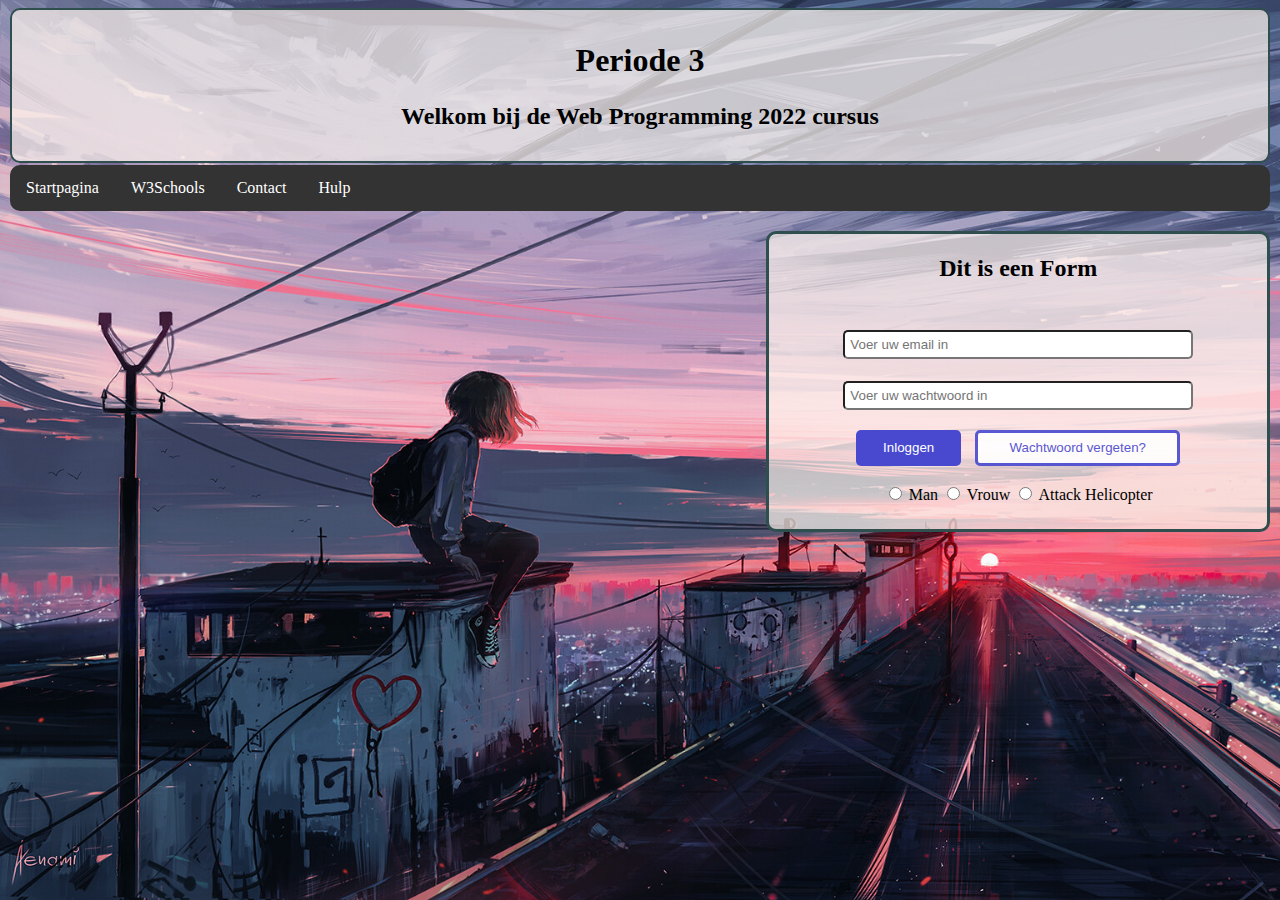
==== index.html @ 50aa60b6 "Rename 00_webprog.html to index.html" ====
<!DOCTYPE html>
<html>
<head>
<link rel="stylesheet" href="style_01.css">
<title> Web Programming 2022 </title>
</head>

<body>
<div class="headerdiv">
  <h1>Periode 3</h1>
  <h2>Welkom bij de Web Programming 2022 cursus</h2>
</div>

<ul class="dropdown-ul">
  <li class="dropdown">
    <a href="javascript:void(0)" class="dropbtn">Startpagina</a>
    <div class="dropdown-content">
      <a href="https://www.ptc.edu.sr/" target="_blank">PTC Startpagina</a>
      <a href="https://mijnstudie.org/" target="_blank">Mijn Studie</a>
      <a href="https://www.hogeschooltaal.nl/login/" target="_blank">Hogeschooltaal</a>
    </div>
  </li>

  <li class="dropdown">
    <a href="javascript:void(0)" class="dropbtn">W3Schools</a>
    <div class="dropdown-content">
      <a href="https://www.w3schools.com/html/" target="_blank">HTML</a>
      <a href="https://www.w3schools.com/css/default.asp" target="_blank">CSS</a>
      <a href="https://www.w3schools.com/js/default.asp" target="_blank">JavaScript</a>
    </div>
  </li>

  <li class="dropdown">
    <a href="javascript:void(0)" class="dropbtn">Contact</a>
    <div class="dropdown-content">
      <a href="https://www.facebook.com/" target="_blank">Facebook</a>
      <a href="https://twitter.com/" target="_blank">Twitter</a>
      <a href="https://web.whatsapp.com/" target="_blank">Whatsapp</a>
    </div>
  </li>

  <li class="dropdown">
    <a href="javascript:void(0)" class="dropbtn">Hulp</a>
    <div class="dropdown-content">
      <a href="https://www.familienieuws.com/2018/04/25/wijdenboschbrug-paramaribo-zelfmoord-brug/" target="_blank">Bosjebrug</a>
      <a href="https://www.target.com/p/clorox-splash-less-liquid-bleach-regular-8211-77oz/-/A-77787197" target="_blank">Gele Cola</a>
      <a href="https://buinger.com/GLOCK-17-Gen5-9-mm-PAK" target="_blank">Pew Pew</a>
    </div>
  </li>
</ul>
<br>

<div class="formdiv">
  <h2>Dit is een Form</h2>
<form>
  <input type="email" id="email" name="email" placeholder="Voer uw email in" required><br><br>
  <input type="password" id="wachtwoord" name="password" placeholder="Voer uw wachtwoord in" required><br><br>
  <input type="submit" id="inloggen" value="Inloggen">
  <input type="submit" id="vergeten" value="Wachtwoord vergeten?">
<br><br>

  <input type="radio">
  <label id="radio-knop">Man</label>
  <input type="radio">
  <label id="radio-knop">Vrouw</label>
  <input type="radio">
  <label id="radio-knop">Attack Helicopter</label>
</form>
</div>

</body>
</html>
---- style_01.css ----
body{
  font-family: Open Sans;
  background-image: url("images/alena-aenami-rooflinesgirl-1k-2.jpg");
  background-repeat: no-repeat;
  background-attachment: fixed;
  background-size: cover;
}
h1{
  padding: 1px;
}
h2{
  padding: 1px;
  text-align: center;
}
.headerdiv{
  background-color: rgba(255, 245, 238, 0.7);
  text-align: center;
  border-style: solid;
  border-color: DarkSlateGrey;
  border-width: 2px;
  border-radius: 10px;
  margin: 2px;
  padding: 10px;
}
.dropdown-ul {
  list-style-type: none;
  border-radius: 10px;
  margin: 2px;
  padding: 0;
  overflow: hidden;
  background-color: #333;
}

li {
  float: left;
}

li a {
  display: block;
  color: white;
  text-align: center;
  padding: 14px 16px;
  text-decoration: none;
}

/*Dropdown CSS code begint hier*/
li a, .dropbtn {
  display: inline-block;
  color: white;
  text-align: center;
  padding: 14px 16px;
  text-decoration: none;
}

li a:hover, .dropdown:hover .dropbtn {
  background-color: rgb(73, 73, 208);
}

li.dropdown {
  display: inline-block;
}

.dropdown-content {
  border-radius: 10px;
  display: none;
  position: absolute;
  background-color: #f9f9f9;
  min-width: 160px;
  box-shadow: 0px 8px 16px 0px rgba(0,0,0,0.2);
  z-index: 1;
}

.dropdown-content a {
  border-radius: 10px;
  color: black;
  padding: 12px 16px;
  text-decoration: none;
  display: block;
  text-align: left;
}

.dropdown-content a:hover {
  background-color: rgba(174, 174, 234, 0.4);
}
.dropdown-content a:active {
  background-color: rgba(174, 174, 234, 0.8);
}
.dropdown:hover .dropdown-content {
  display: block;
}

/*Form code begint hier*/
.formdiv{
  margin-left: 60%;
  margin-right: 2px;
  background-color: rgba(255, 245, 238, 0.7);
  border-style: solid;
  border-color: DarkSlateGrey;
  border-radius: 10px;
}
form{
  padding: 25px;
  text-align: center;
}
#email, #wachtwoord{
  width: 75%;
  padding: 5px;
  margin: 2px;
  border-radius: 5px;
}
#inloggen{
  background-color: rgb(73, 73, 208);
  color: white;
  border: none;
  height: 36px;
  width: 105px;
  border-radius: 5px;
  cursor: pointer;
  margin-right: 10px;
}
#vergeten{
  background-color: white;
  opacity: 0.9;
  border-color: rgb(73, 73, 208);
  border-style: solid;
  border-width: 3px;
  color: rgb(73, 73, 208);
  height: 36px;
  width: 205px;
  border-radius: 5px;
  cursor: pointer;
}
#radio-knop{
  color: black;
}
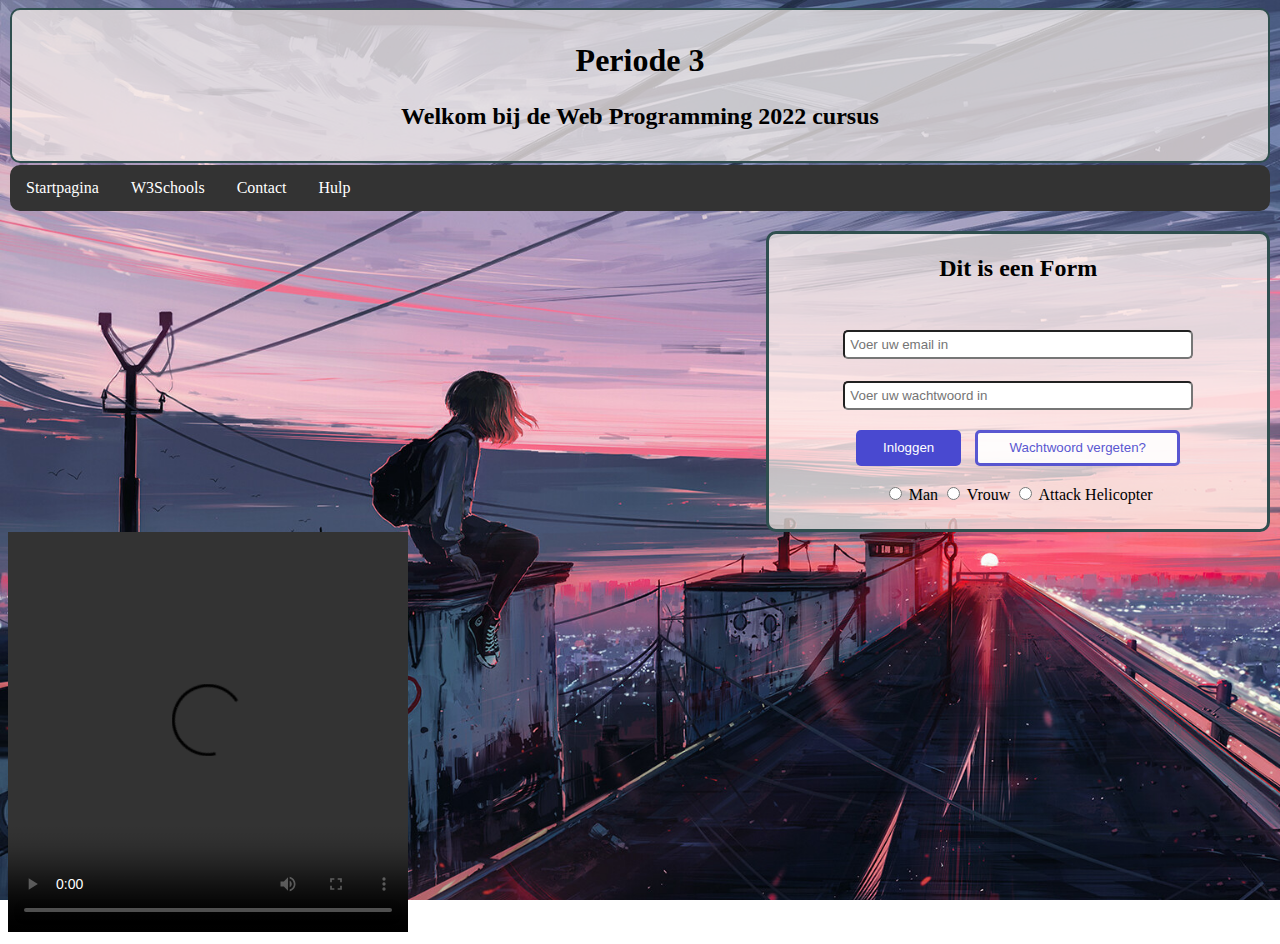
==== commit 7b93aaa9: "Added video" ====
--- a/index.html
+++ b/index.html
@@ -1,6 +1,9 @@
 <!DOCTYPE html>
 <html>
 <head>
+    <meta charset="UTF-8">
+    <meta http-equiv="X-UA-Compatible" content="IE=edge">
+    <meta name="viewport" content="width=device-width, initial-scale=1.0">
 <link rel="stylesheet" href="style_01.css">
 <title> Web Programming 2022 </title>
 </head>
@@ -67,6 +70,9 @@
   <label id="radio-knop">Attack Helicopter</label>
 </form>
 </div>
+    <video width="400" height="400" controls>
+    <source src="" type="video/mp4">
+    </video>
 
 </body>
 </html>
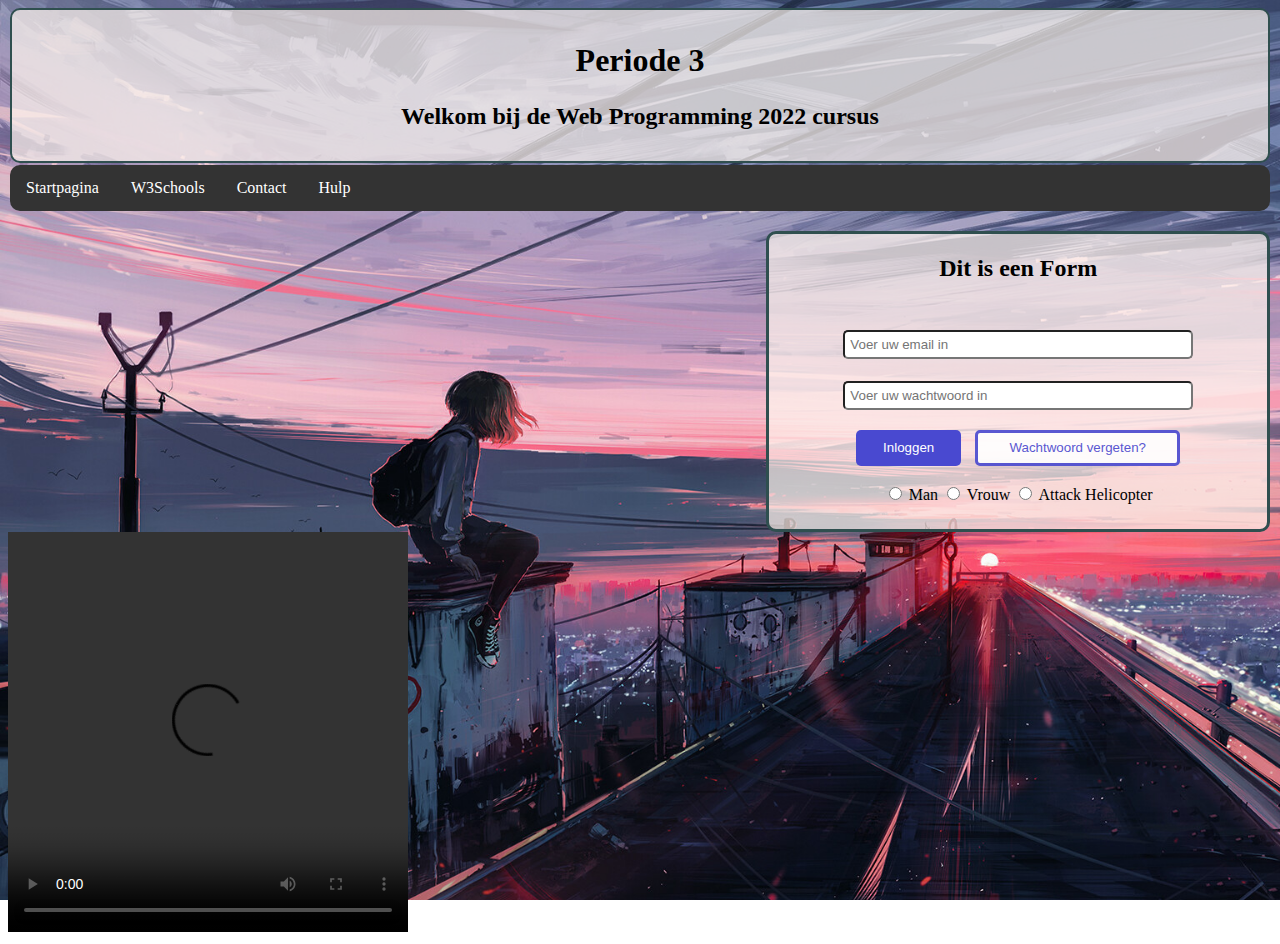
==== commit f1e48429: "Update index.html" ====
--- a/index.html
+++ b/index.html
@@ -71,7 +71,8 @@
 </form>
 </div>
     <video width="400" height="400" controls>
-    <source src="" type="video/mp4">
+    <source src="images/RGB Sword Final 0001-0795.mp4" type="video/mp4">
+        Your browser does not support the video tag.
     </video>
 
 </body>
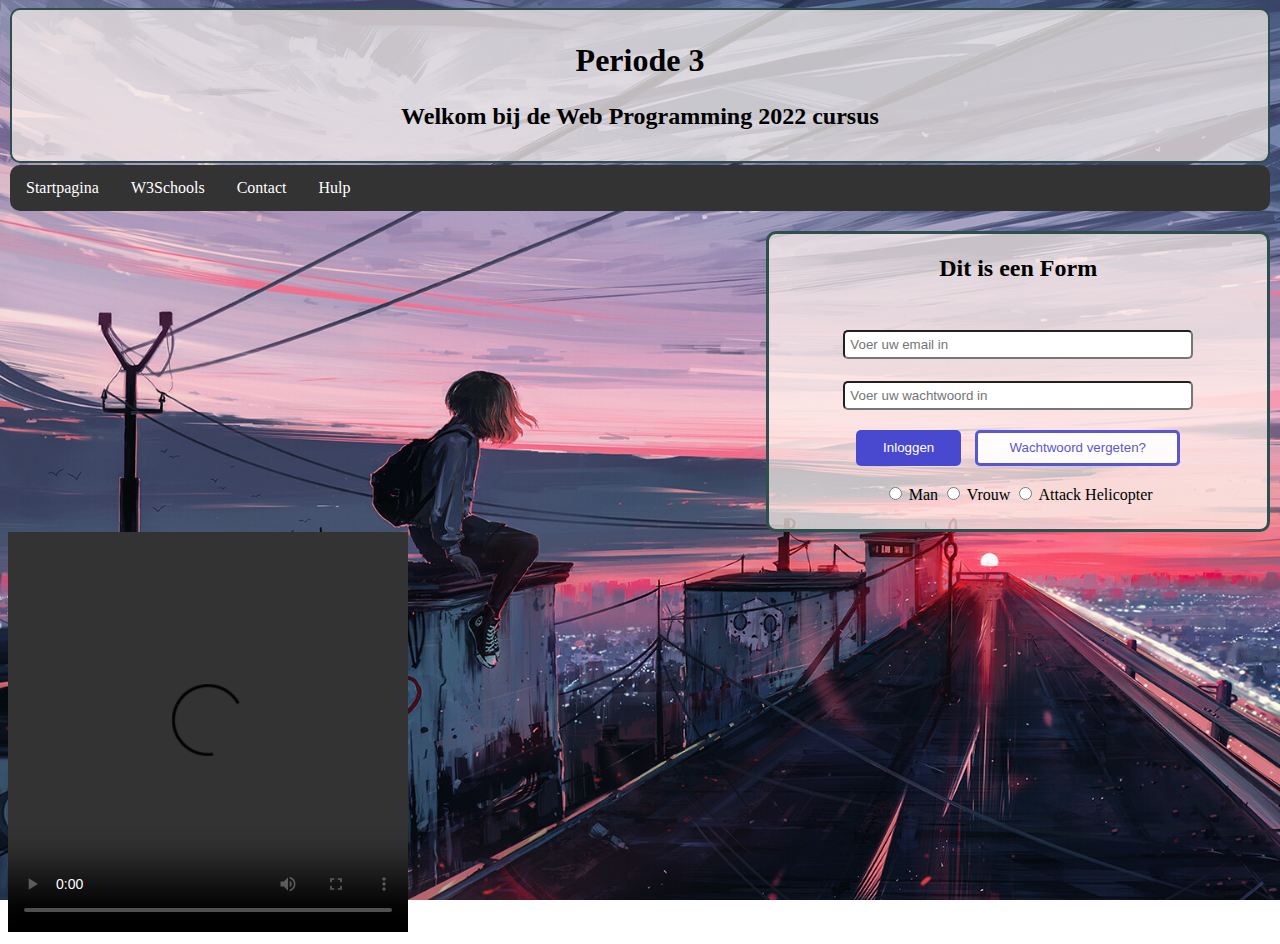
==== commit 3a80192c: "Update index.html" ====
--- a/index.html
+++ b/index.html
@@ -71,8 +71,7 @@
 </form>
 </div>
     <video width="400" height="400" controls>
-    <source src="images/RGB Sword Final 0001-0795.mp4" type="video/mp4">
-        Your browser does not support the video tag.
+    <source src="/images/RGB Sword Final 0001-0795.mp4" type="video/mp4">
     </video>
 
 </body>
